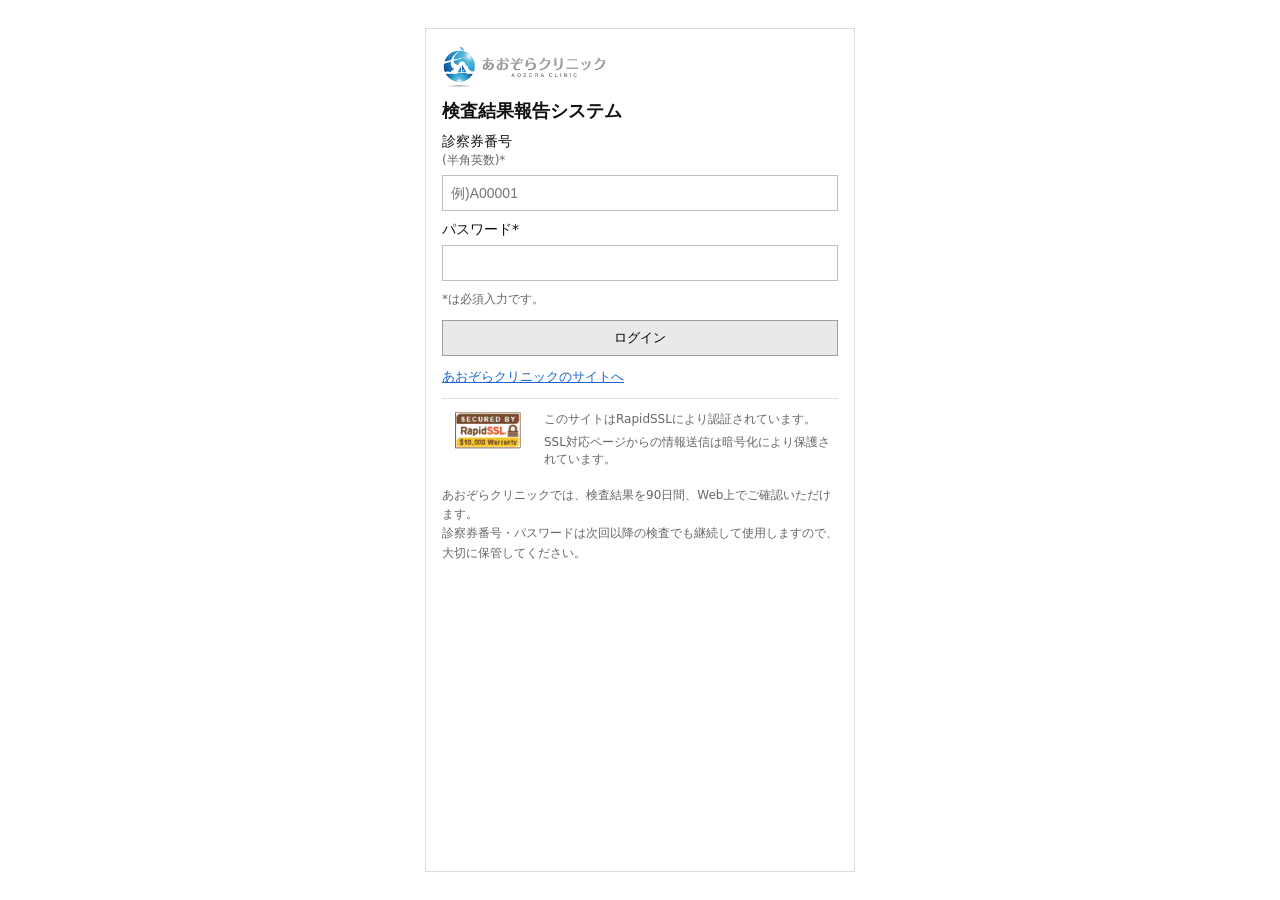
==== index.html @ 41b86496 "Add files via upload" ====
<!doctype html>
<html lang="ja">
<head>
  <meta charset="utf-8">
  <meta name="viewport" content="width=device-width, initial-scale=1.0">
  <title>検査結果報告システム</title>
  <link rel="stylesheet" href="./css/common.css">
</head>
<body>
  <main class="page">
    <section class="panel" aria-label="検査結果報告システム ログイン">

      <div class="logo">
     <div class="logo-img" aria-label="ロゴ"></div>
      </div>

      <h1 class="title">検査結果報告システム</h1>

  <form class="form" action="./kekka.html" method="get">
        <label class="label" for="cardNo">
          診察券番号<br><span class="small">(半角英数)*</span>
        </label>
        <input
          class="input inputNum"
          id="cardNo"
          name="cardNo"
          placeholder="例)A00001"
          autocomplete="username"
        />
        <label class="label" for="pw">パスワード*</label>
        <input
          class="input"
          id="pw"
          name="pw"
          type="password"
          autocomplete="current-password"
        />

        <p class="req">*は必須入力です。</p>

        <button class="btn" type="submit">ログイン</button>
      </form>

      <p class="outlink">
        <a class="link" href="https://aozoracl.com/" target="_blank" rel="noreferrer">
          あおぞらクリニックのサイトへ
        </a>
      </p>

      <hr class="hr" />

      <div class="ssl">
  <div class="ssl-badges">
    <div class="ssl-badge-img" aria-label="RapidSSL"></div>
    <div class="ssl-badge2-img" aria-label="SSLバッジ2"></div>
  </div>

  <div class="ssl-text">
    <p>このサイトはRapidSSLにより認証されています。</p>
    <p>SSL対応ページからの情報送信は暗号化により保護されています。</p>
  </div>
</div>

      <p class="note">
        あおぞらクリニックでは、検査結果を90日間、Web上でご確認いただけます。<br />
        診察券番号・パスワードは次回以降の検査でも継続して使用しますので、大切に保管してください。
      </p>

    </section>
  </main>

  <script>
    window.onload = function () {
      var ua = navigator.userAgent;
      if (
        ua.indexOf("iPad") >= 0 ||
        ua.indexOf("iPhone") >= 0 ||
        ua.indexOf("iPod") >= 0 ||
        ua.indexOf("Android") >= 0 ||
        ua.indexOf("Windows Phone") >= 0
      ) {
        var els = document.getElementsByClassName("inputNum");
        for (var i = 0; i < els.length; i++) {
          els.item(i).setAttribute("type", "tel");
        }
      }
    };
  </script>
</body>
</html>
---- css/common.css ----
* { box-sizing: border-box; }

:root{
  --line:#dcdcdc;
  --text:#111;
  --muted:#666;
  --link:#1a66cc;
  --panel:#fff;
}

body{
  margin:0;
  font-family: system-ui, -apple-system, "Segoe UI", Roboto, "Noto Sans JP", sans-serif;
  color:var(--text);
  background:#fff;
}

.page{
  min-height:100vh;
  display:flex;
  justify-content:center;
  padding:28px 14px;
}

.panel{
  width: 430px;
  max-width: 100%;
  border:1px solid var(--line);
  background:var(--panel);
  padding:16px 16px 14px;
}

.logo{
  display:flex;
  justify-content:flex-start;
  margin-bottom:10px;
}

.logo-placeholder{
  font-size:14px;
  color:#222;
  border:1px solid var(--line);
  padding:6px 10px;
}

.title{
  font-size:18px;
  margin:0 0 10px;
}

.form{ margin:0; }

.label{
  display:block;
  font-size:14px;
  margin:10px 0 6px;
}

.small{
  font-size:12px;
  color:var(--muted);
}

.input{
  width:100%;
  padding:9px 8px;
  border:1px solid #bfbfbf;
  border-radius:0;
  font-size:14px;
  background:#fff;
}

.req{
  margin:10px 0 12px;
  font-size:12px;
  color:var(--muted);
}

.btn{
  display:block;
  width:100%;
  margin-top:6px;
  padding:8px 12px;
  border:1px solid #9e9e9e;
  background:#e9e9e9;
  border-radius:0;
  cursor:pointer;
}

.outlink{
  margin:12px 0 0;
  font-size:13px;
}

.link{
  color:var(--link);
  text-decoration:underline;
}

.hr{
  border:0;
  border-top:1px solid var(--line);
  margin:12px 0;
}

.ssl{
  display:flex;
  gap:10px;
  align-items:flex-start;
}

.ssl-badge{
  font-size:12px;
  border:1px solid var(--line);
  padding:6px 8px;
  white-space:nowrap;
}

.ssl-text p{
  margin:0 0 6px;
  font-size:12px;
  color:var(--muted);
}

.note{
  margin:12px 0 0;
  font-size:12px;
  color:var(--muted);
  line-height:1.6;
}
.logo-img{
  width: 220px;
  height: 44px;
  background: url("../images/aoz-yoko_300.gif") no-repeat left center / contain;
}

.ssl-badge-img{
  width: 92px;
  height: 40px;
  background: url("../images/rapidssl.png") no-repeat center / contain;
}

.ssl{
  display:flex;
  gap:10px;
  align-items:flex-start;
}

.ssl-badges{
  display:flex;
  flex-direction:column;
  gap:6px;
}

/* 1枚目 */
.ssl-badge-img{
  width: 92px;
  height: 40px;
  background: url("../images/ssl.gif") no-repeat center / contain;
}
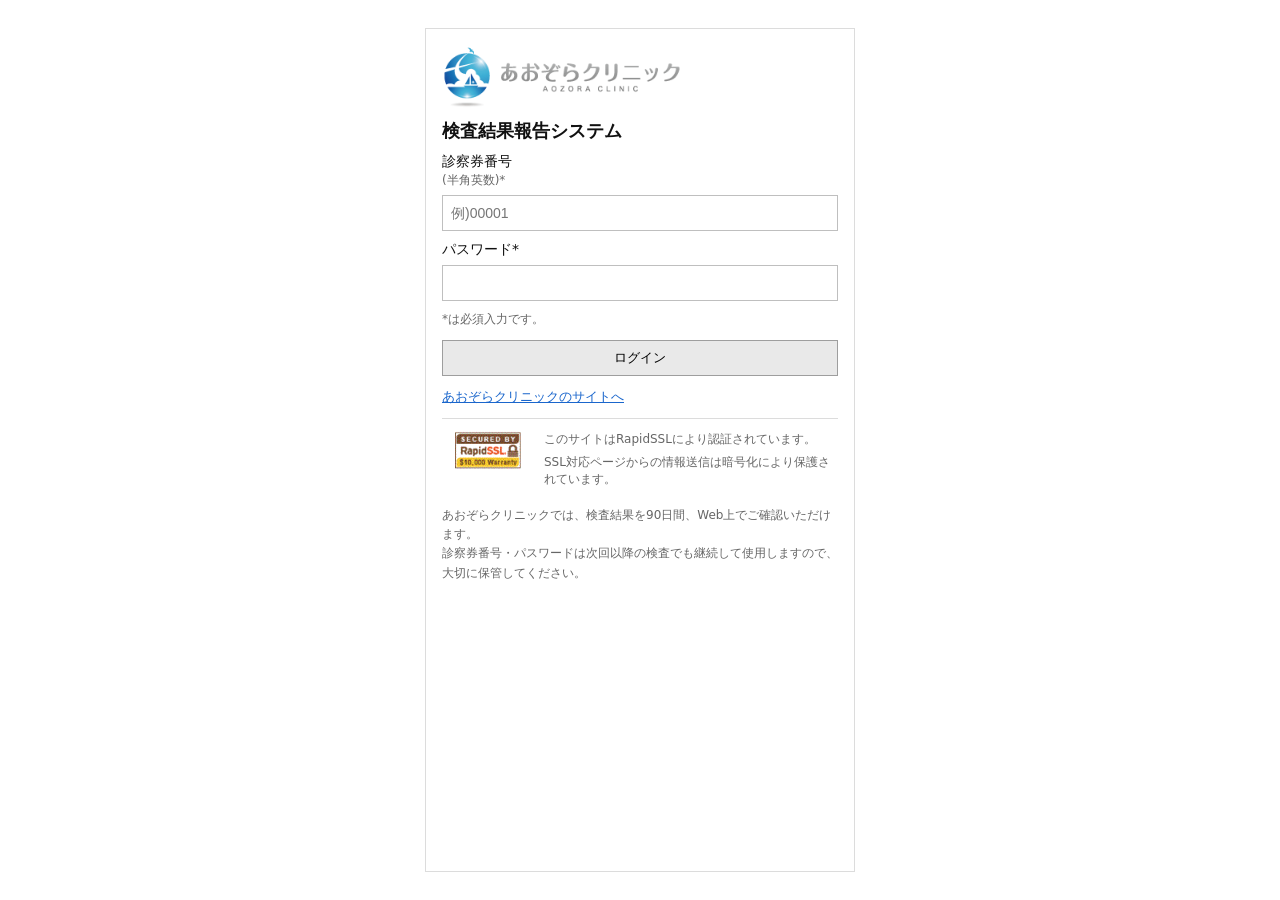
==== commit 93732c58: "Add files via upload" ====
--- a/index.html
+++ b/index.html
@@ -24,7 +24,7 @@
           class="input inputNum"
           id="cardNo"
           name="cardNo"
-          placeholder="例)A00001"
+          placeholder="例)00001"
           autocomplete="username"
         />
         <label class="label" for="pw">パスワード*</label>
--- a/css/common.css
+++ b/css/common.css
@@ -83,6 +83,7 @@
   padding:8px 12px;
   border:1px solid #9e9e9e;
   background:#e9e9e9;
+  color:#000;     
   border-radius:0;
   cursor:pointer;
 }
@@ -129,8 +130,8 @@
   line-height:1.6;
 }
 .logo-img{
-  width: 220px;
-  height: 44px;
+  width: 260px;
+  height: 64px;
   background: url("../images/aoz-yoko_300.gif") no-repeat left center / contain;
 }
 
